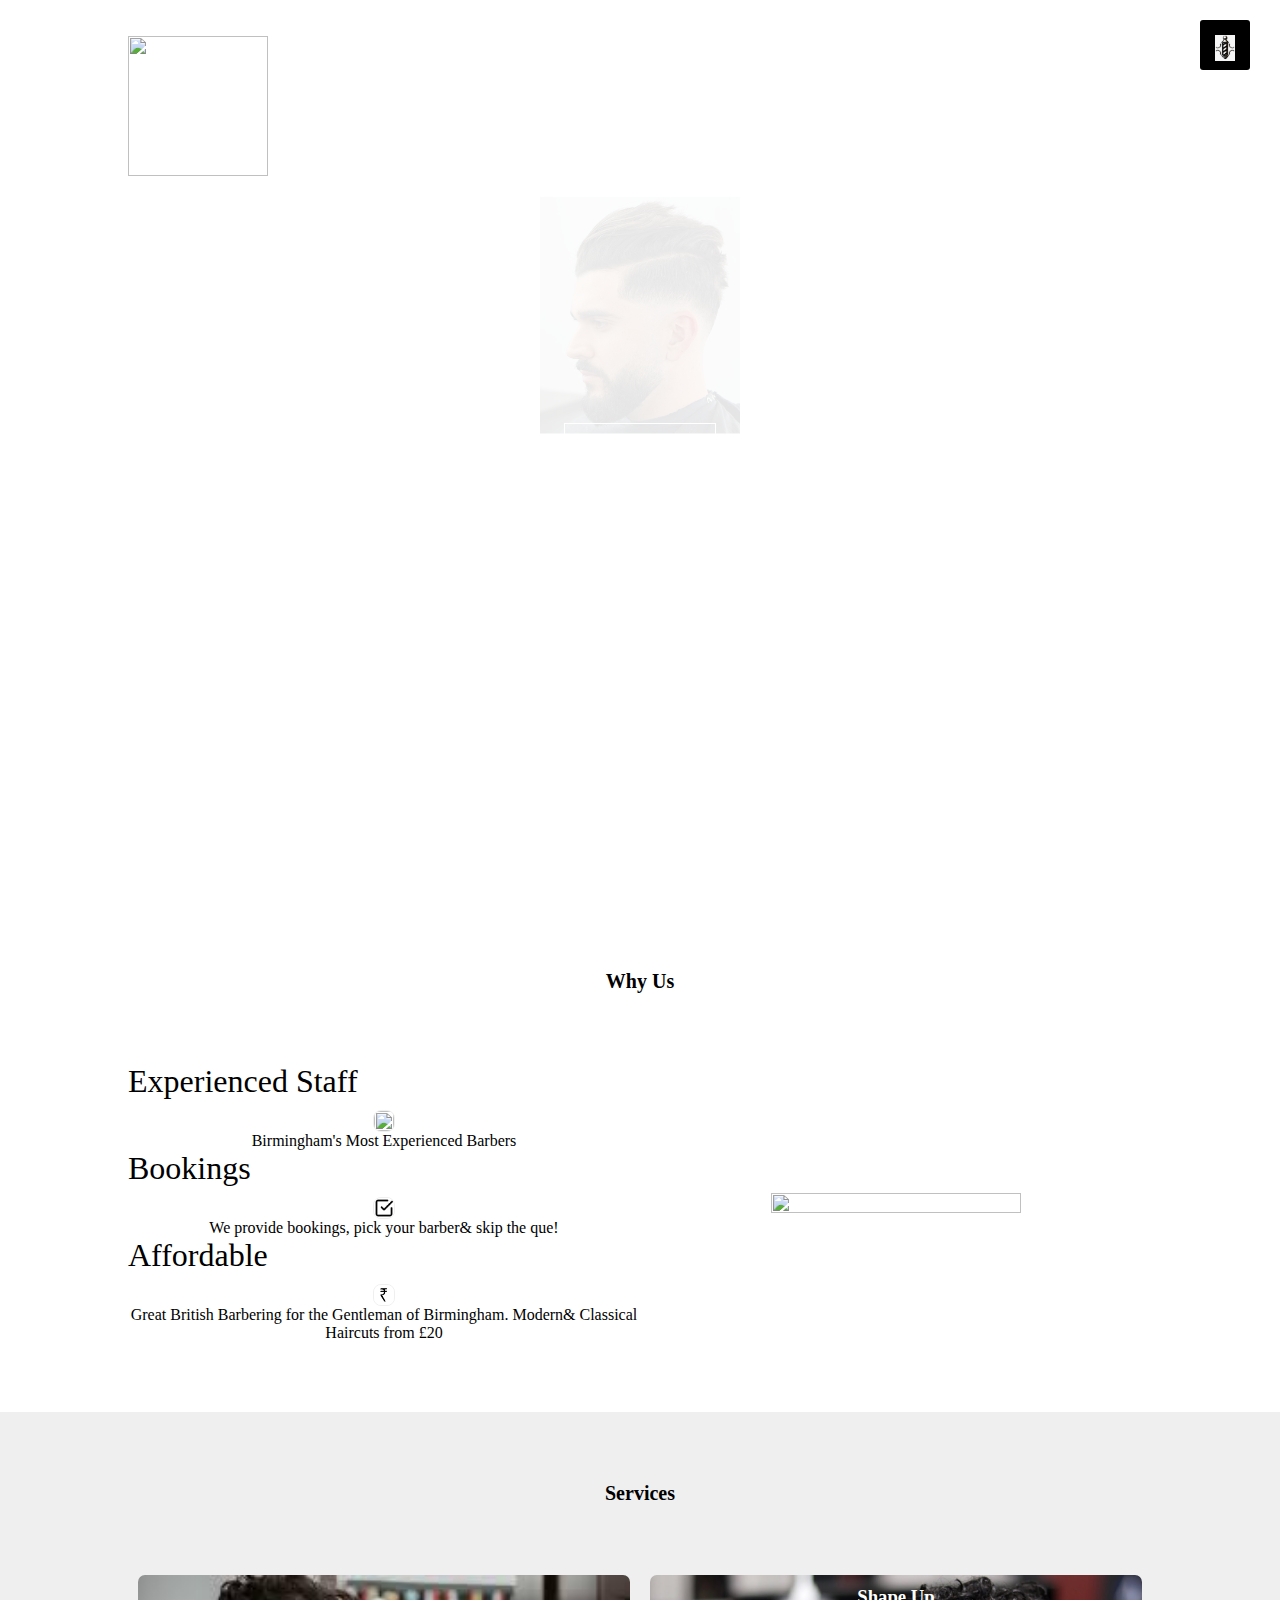
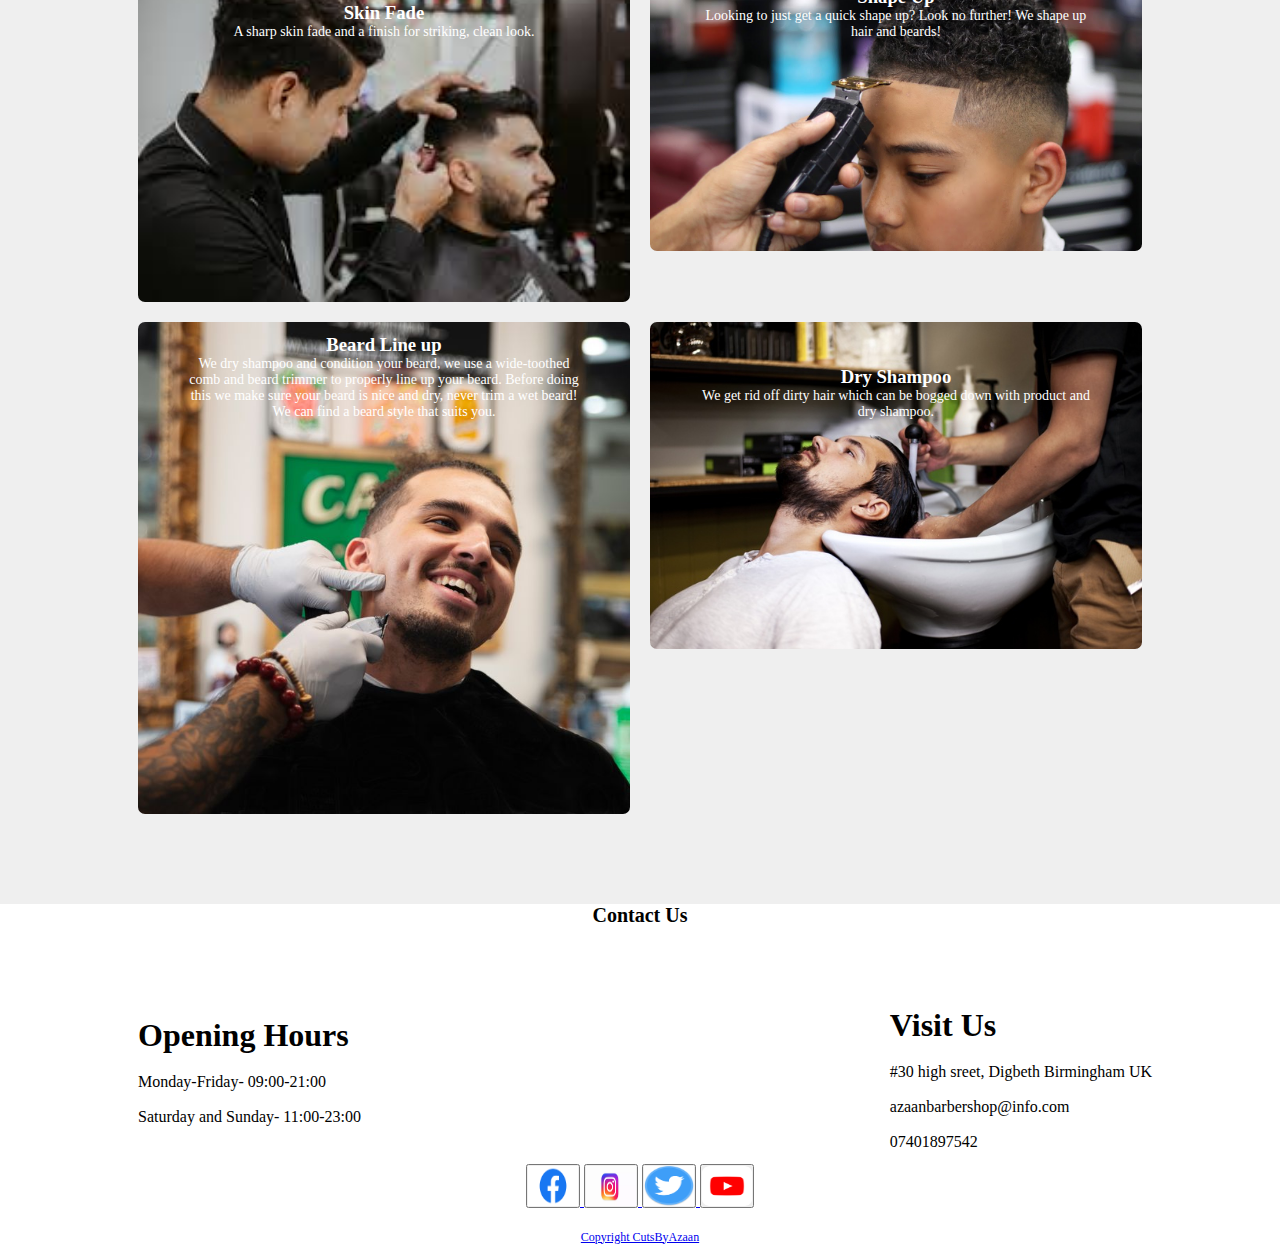
==== fe12/index.html @ cf3e7707 "Add files via upload" ====
<html>
	<head>
		<title> Azaan's BarberShop</title>
		<meta name="viewport" content="width =device-width, initial-scale=1">
		<meta name="viewport" content="width=device-width, initial-scale=1">
		<link rel="stylesheet" href="styles/mystyles.css">
		
		</head>
		<body>
		<section id="banner">
		<img src="logo.png" class="logo">
		<div class="banner-text">
		<h1>CutsByAzaan</h1>
		<p>Let Your Trim Do The Talking</p>
		<div class="banner-btn">
		<a href="#"><span></span>About Us</a>
		<p> An Authentic Barber Shop</p>
		<p> CutsByAzaan lanched 2022 we have been succeeding for last few months. With a highly qualifed trained team we will never let you leave the salon without 100% satisfaction that's for sure!<p>
		</div>
		</div>
		</section>
		
		<div id="sideNav">
			<nav>
			<ul>
				<li><a href="#banner ">Home</a></li>
				<li><a href="#features">Features</a></li>
				<li><a href="#services">Services</a></li>
				<li><a href="#contact">Contact Us</a></li>
			
			
			</ul>
			</nav>
		</div>
		<div id="menuBtn">
			<img src="media/transparent.png" id="menu">
		</div>
		
		<!--Features-->
		
		<section id="features">
		<div class="title-text">
		<p>Why Us</p>
		</div>
		<div class="feature-box">
			<div class="features">
				<h1>Experienced Staff</h1>
				<div class="features-desc">
				<div class="feature-icon">
				<img src="media/shield.png">
				</div>
				<div class="feature-text">
				<p>Birmingham's Most Experienced Barbers</p>
				</div>
				</div>
				
				<h1>Bookings</h1>
				<div class="features-desc">
				<div class="feature-icon">
				<img src="media/check.png">
				</div>
				<div class="feature-text">
				<p>We provide bookings, pick your barber& skip the que!</p>
				</div>
				</div>
				<h1>Affordable</h1>
				<div class="features-desc">
				<div class="feature-icon">
				<img src="media/inr.jpg">
				</div>
				<div class="feature-text">
				<p>Great British Barbering for the Gentleman of Birmingham. Modern& Classical Haircuts from £20</p>
				</div>
				</div>
			</div>
			<div class="features-img">
				<img src="media/barber-man3.png">
			</div>
		</div>
		</section>
		
		<!--Services-->

		<section id="services">
		<div class="title-text">
		<p>Services</p>
		</div>
			<div class="service-box">
			<div class="single-service">
				<img src="media/skinfade.jpg">
				<div class="services-desc">
				<h3>Skin Fade</h3>
				<p>A sharp skin fade and a finish for striking, clean look.</p>
				</div>
				<div class="overlay">
				</div>
			</div>
			<div class="single-service">
				<img src="media/box.jpg">
				<div class="services-desc">
				<h3>Shape Up</h3>
				<p>Looking to just get a quick shape up? Look no further! We shape up hair and beards!</p>
				</div>
				<div class="overlay">
				</div>
			</div>
			<div class="single-service">
				<img src="media/beardtrim.jpg">
				<div class="services-desc">
				<h3>Beard Line up</h3>
				<p> We dry shampoo and condition your beard, we use a wide-toothed comb and beard trimmer to properly line up your beard. Before doing this we make sure your beard is nice and dry, never trim a wet beard! We can find a beard style that suits you.</p>
				</div>
				<div class="overlay">
				</div>
			</div>
			<div class="single-service">
				<img src="media/hairwash.jpg">
				<div class="services-desc">
				<h3>Dry Shampoo</h3>
				<p>We get rid off dirty hair which can be bogged down with product and dry shampoo.</p>
				</div>
				<div class="overlay">
				</div>
			</div>
		</div>
		
		</section>
		
		
		<!--footer-->
		
		
		<section id="contact">
			<img src="media/footer-img.jpg" class="footer-img">
		<div class="title-text">
		<p>Contact Us</p>
		</div>
		<div class="footer-row">
		<div class="footer-left">
		<h1>Opening Hours</h1>
		<p>Monday-Friday- 09:00-21:00</p>
		<p>Saturday and Sunday- 11:00-23:00</p>
		</div>
		<div class="foot-right">
		<h1>Visit Us</h1>
		<p> #30 high sreet, Digbeth Birmingham UK</P>
		<p>azaanbarbershop@info.com</p>
		<p>07401897542</p>
		</div>
		</div>

		<div class="socialmedia-links">
		<div class="social-img">
		<button>
		<a href="https://facebook.com/"> <img src="media/facebook.png">
		</button>
		<button>
		<a href="https://instagram.com/"> <img src="media/instagram.png">
		</button>
		<button>
		<a href="https://twitter.com/"> <img src="media/twitter.png">
		</button>
		<button>
		<a href="https://www.Youtube.com/"> <img src="media/youtube.png">
		</button>
		<p>Copyright CutsByAzaan</p>
		</div>
		</div>
		</div>
		
		
		</div>
		
		</section>
		
		
		
		</script>
		</body>
	<script src="script/script.js"></script>
	<script src="script/buttons.js"></script>

</html>
---- fe12/styles/mystyles.css ----
*{
	margin: 0;
	padding: 0;

}
#banner{
	background-image: url(media/background.jpg);
	background-size: cover;
	background-position: center;
	height: 100vh;
}
.logo{
	width: 140px;
	position: absolute;
	top:4%;
	left: 10%;
}
.banner-text{
	text-align: center;
	color: #fff;
	padding-top: 180px;
}
.banner-text h1{
	font-size: 130px;
}
.banner-text p{
	font-size: 20px;
	font-style: italic;
}
.banner-btn{
	margin: 70px auto 0;
}
.banner-btn a{
	width: 150px;
	text-decoration: none;
	display: inline-block;
	margin: 0 10px;
	padding: 12px 0;
	color: #fff;
	border: .5px solid #fff;
	position: relative;
	z-index: 1;
	transition: color 0.5s;
}
.banner-btn a span{
	width: 0%;
	height: 100%;
	position: absolute;
	top: 0;
	left: 0;
	background: #fff;
	z-index: -1;
	transition: 0.5s;
}
.banner-btn a:hover span{
	width: 100%;
}
.banner-btn a:hover{
	color: #000;
}
#sideNav{
	width: 250px;
	height: 100vh;
	position: fixed;
	right: -250px;
	top: 0;
	background: #000;
	z-index: 2;
	transition: 0.5s;
}
nav ul li{
	list-style: none;
	margin: 50px 20px;
}
nav ul li a{
	text-decoration: none;
	color: #fff;
}
#menuBtn{
	width: 50px;
	height: 50px;
	background: #000;
	text-align: center;
	position: fixed;
	right: 30px;
	top: 20px;
	border-radius: 3px;
	z-index: 3;
	cursor: pointer;
}
#menuBtn img{
	width: 20px;
	margin-top: 15px;
}
@media screen and (max-width: 770px){
	.banner-text h1{
	font-size: 44px;
	}
	.banner-btn a{
		display: block;
		margin: 20px auto;
	}
}

/*--Features--*/

#features{
	width: 100%;
	padding: 70px 0;
}
.title-text{
	text-align: center;
	padding-bottom: 70px;
}
.title-text p{
	margin: auto;
	font-size: 20px;
	color: #000;
	font-weight: bold;
	position: relative;
	z-index: 1;
	display: inline-block;
}

.title-text h1{
	font-size: 50px;
}
.feature-box{
	width: 80%;
	margin: auto;
	display: flex;
	flex-wrap: wrap;
	align-items: center;
	text-align: center;
}
.features{
	flex-basis: 50%;
}
.features-img{
	flex-basis: 50%;
	margin: auto;
}
.features-img img{
	width: 70%;
	border-radius: 10px;
}

.features h1{
	text-align: left;
	margin-bottom: 10px;
	font-weight: 100;
	color: #000;
}
.feature-icon img{
	width: 20px;
	height: 20px;
	font-size: 30px;
	line-height: 50px;
	border-radius: 8px;
	color: #009688;
	border: 1px solid #efefef;
}
@media screen and (max-width: 770px){
	.title-text h1{
		font-size: 35px;
	}
		.features{
			flex-basis: 100%;
	}
		.features-img{
			flex-basis: 100%;
	}
		.features-img img{
			width: 100%;
		}
}
		
/*--Services---*/

#services{
	width: 100%;
	padding: 70px 0;
	background: #efefef;
}
.title-text{
	text-align: center;
	padding-bottom: 70px;
}

.title-text p{
	margin: auto;
	font-size: 20px;
	color: #000;
	font-weight: bold;
}

.service-box{
	width: 80%;
	display: flex;
	flex-wrap: wrap;
	justify-content: space-around;
	margin: auto;
}
.single-service{
	flex-basis: 48%;
	text-align: center;
	border-radius: 7px;
	margin-bottom: 20px;
	color: #fff;
	position: relative;
}
.single-service img{
	width: 100%;
	border-radius: 7px;
}
.overlay{
	width: 100%;
	height: 100%;
	position: absolute;
	top: 0;
	border-radius: 7px;
	cursor: pointer;
	background: #efefef;
	opacity: 0;
  	transition: 1s;
}
.single-service:hover .overlay{
	opacity: 1;
}
.services-desc{
	width: 80%;
	position: absolute;
	bottom: 80%;
	left: 50%;
	transform:translateX(-50%);
}
hr{
	background: #fff;
	height: 2px;
	border: 0;
	margin: 15px auto;
	width: 60%;
}
.services-desc p{
	font-size: 14px;
}
.single-service:hover .service-desc{
	bottom: 40%;
	opacity: 1;
}
@media screen and (max-width: 770px){
.single-service{
	flex-basis: 100%;
	margin-bottom: 30px;
}
.services-desc p{
	font-size: 12px;
}
hr{
	margin:5px auto;
}
.services-desc p{
	font-size: 14px;
}
.single-service:hover .services-desc{
	bottom: 25%; !important;

}
}

/*---Footer---*/

#footer{
	padding: 100px 0 20px;
	background: #fff;
	position: relative;
}
.footer-row{
	width: 80%;
	margin: 0 auto;
	display: flex;
	justify-content: space-between;
	flex-wrap: wrap;
}
.footer-left, .footer-right{
	flex-basis:45%;
	padding: 10px;
	margin-bottom: 20px;
}
.footer-right{
	text-align: right;
}
.footer-row h1{
	margin: 10px 0;
}
.footer-row p{
	line-height: 35px;
}
.footer-img{
	max-width: 200px;
	opacity: 0.1;
	position: absolute;
	left: 50%;
	top: 35%;
	transform: translate(-50%, -50%);
}
.socialmedia-links{
	text-align: center;
}
.socialmedia-links{ 
		height: 40px;
}
.social-img img{
	height: 40px;
	width: 50px;
	font-size: 20px;
}
.socialmedia-links p{
	font-size: 12px;
	margin-top: 20px;
}
@media screen and (max-width: 770px({
		.footer-img{
			top: 25%;
		}
}
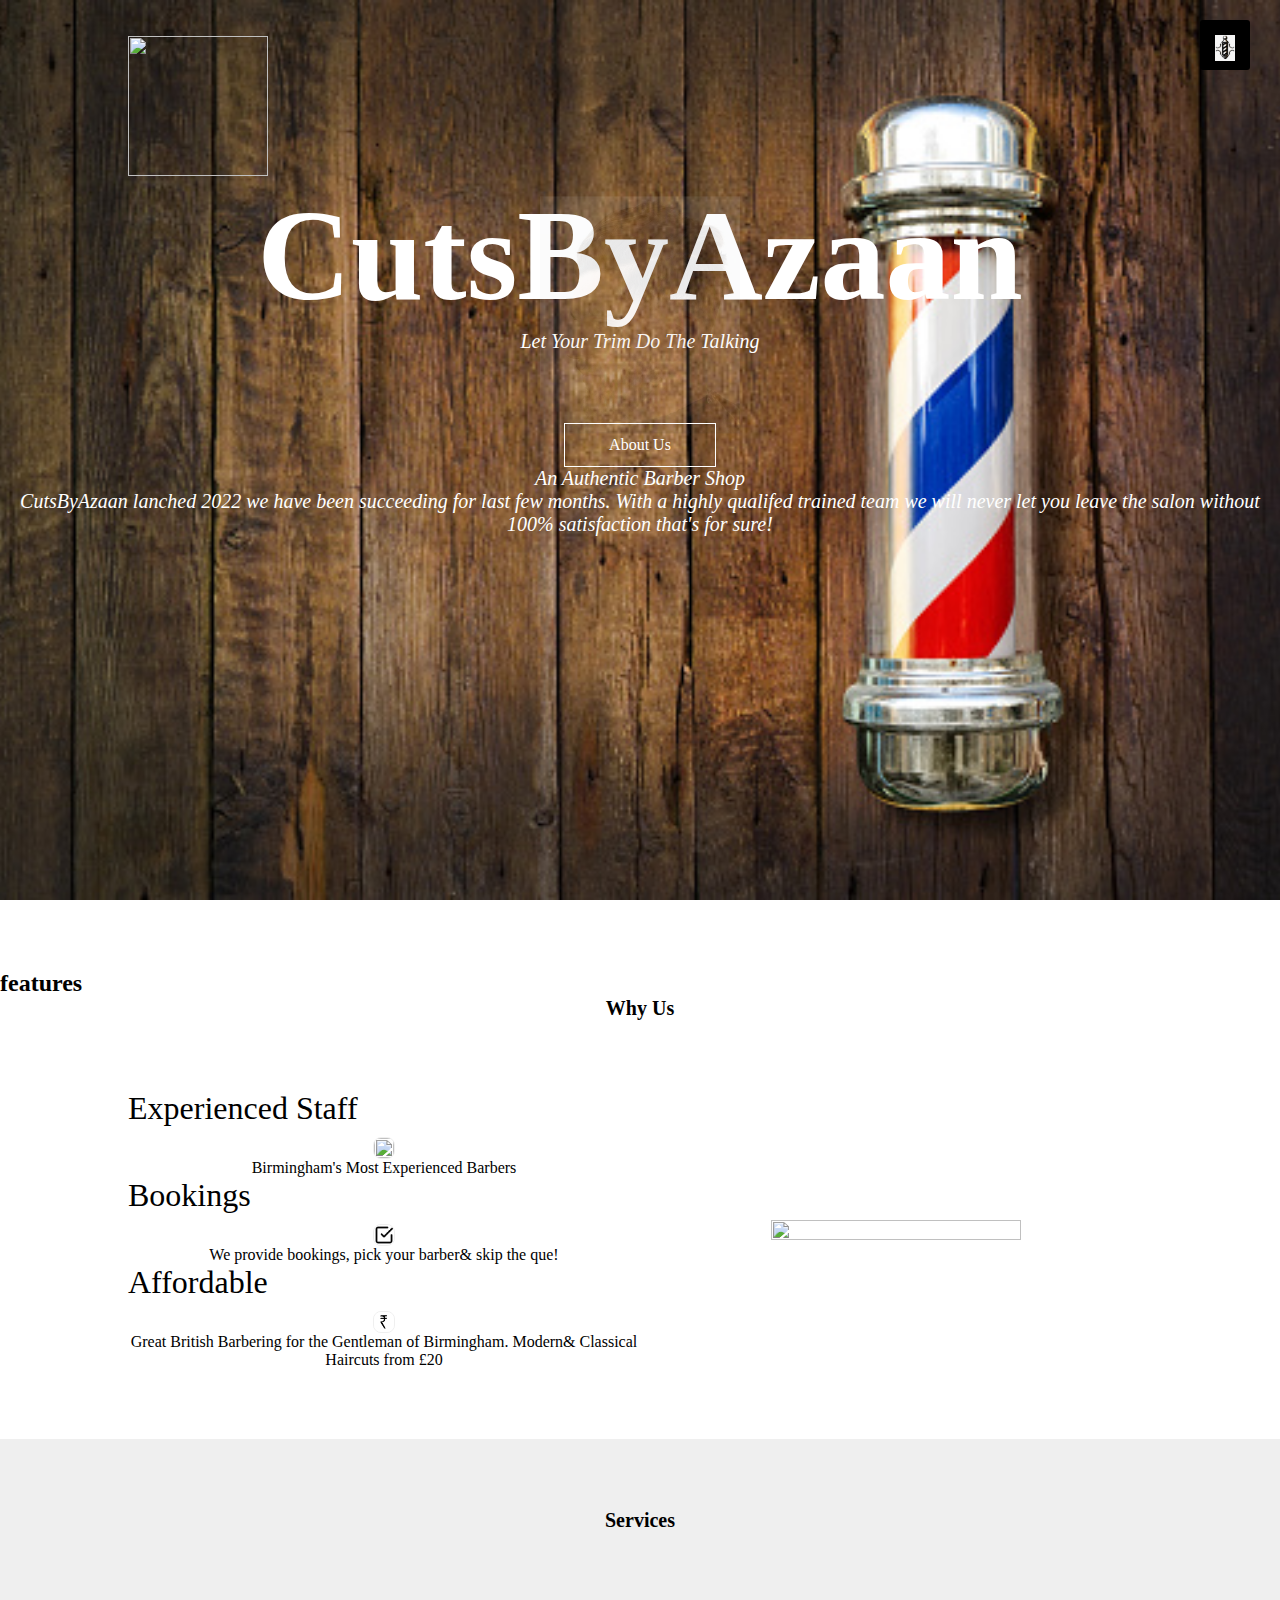
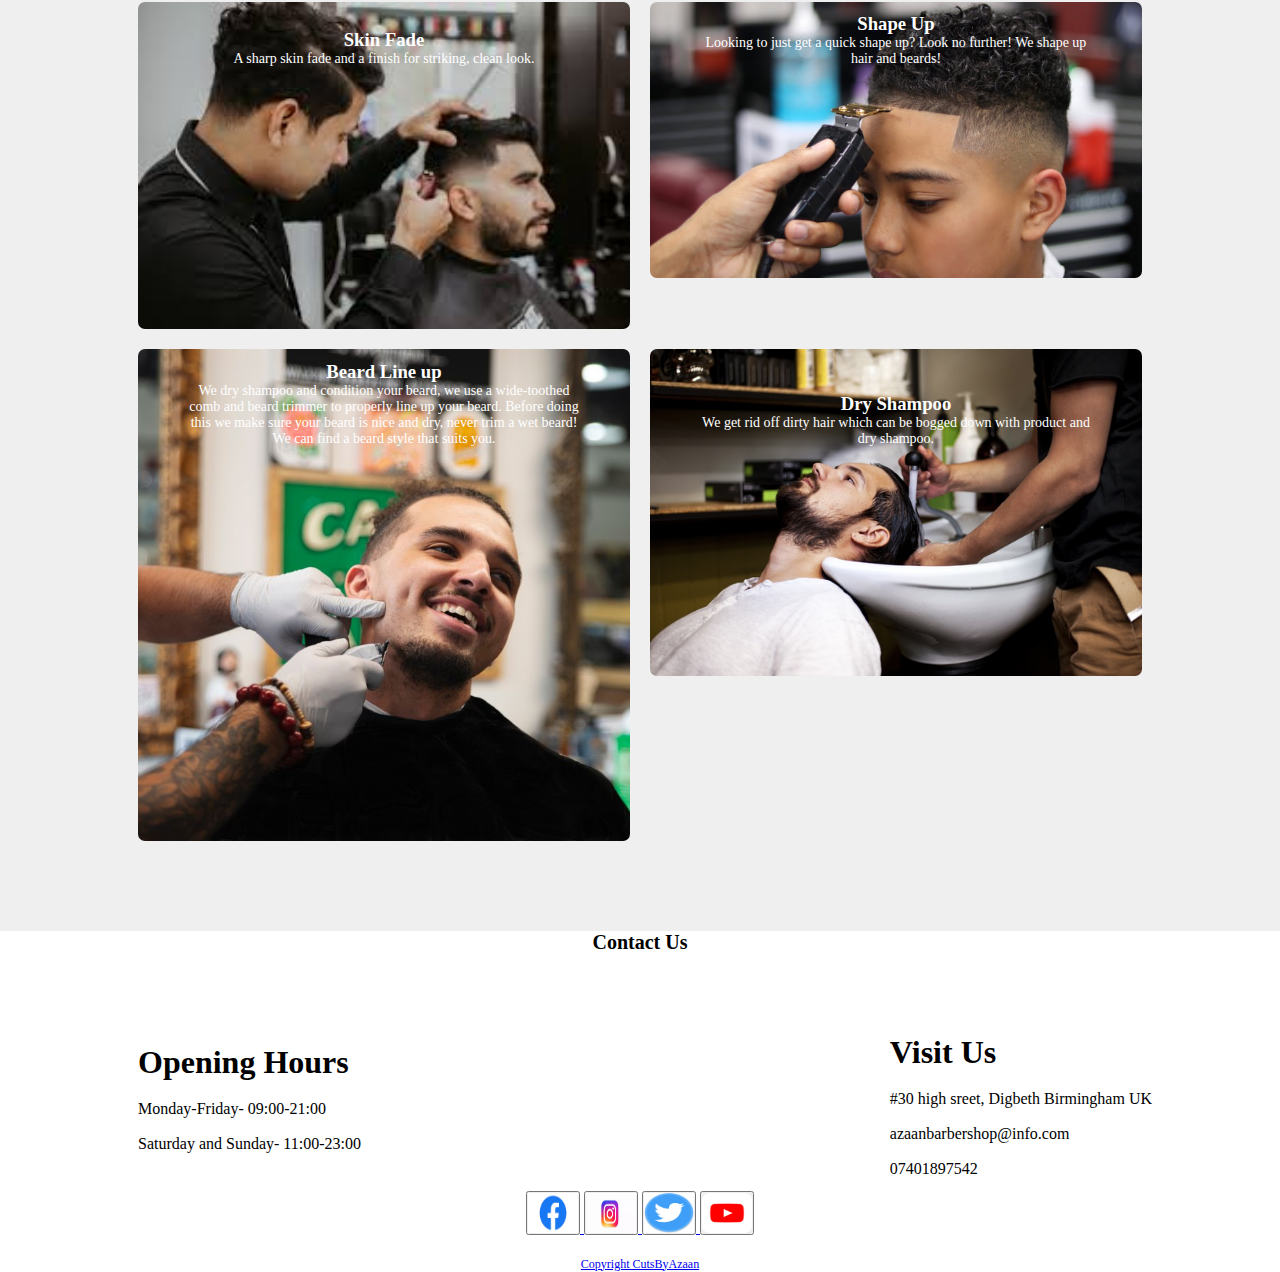
==== commit 59465eb5: "Add files via upload" ====
--- a/fe12/index.html
+++ b/fe12/index.html
@@ -3,8 +3,8 @@
 		<title> Azaan's BarberShop</title>
 		<meta name="viewport" content="width =device-width, initial-scale=1">
 		<meta name="viewport" content="width=device-width, initial-scale=1">
-		<link rel="stylesheet" href="styles/mystyles.css">
-		
+		<link rel="stylesheet" href="mystyles.css">
+
 		</head>
 		<body>
 		<section id="banner">
@@ -39,6 +39,7 @@
 		<!--Features-->
 		
 		<section id="features">
+		<h2>features</h2>
 		<div class="title-text">
 		<p>Why Us</p>
 		</div>
--- a/fe12/mystyles.css
+++ b/fe12/mystyles.css
@@ -0,0 +1,327 @@
+*{
+	margin: 0;
+	padding: 0;
+
+}
+#banner{
+	background-image: url(media/background.jpg);
+	background-size: cover;
+	background-position: center;
+	height: 100vh;
+}
+.logo{
+	width: 140px;
+	position: absolute;
+	top:4%;
+	left: 10%;
+}
+.banner-text{
+	text-align: center;
+	color: #fff;
+	padding-top: 180px;
+}
+.banner-text h1{
+	font-size: 130px;
+}
+.banner-text p{
+	font-size: 20px;
+	font-style: italic;
+}
+.banner-btn{
+	margin: 70px auto 0;
+}
+.banner-btn a{
+	width: 150px;
+	text-decoration: none;
+	display: inline-block;
+	margin: 0 10px;
+	padding: 12px 0;
+	color: #fff;
+	border: .5px solid #fff;
+	position: relative;
+	z-index: 1;
+	transition: color 0.5s;
+}
+.banner-btn a span{
+	width: 0%;
+	height: 100%;
+	position: absolute;
+	top: 0;
+	left: 0;
+	background: #fff;
+	z-index: -1;
+	transition: 0.5s;
+}
+.banner-btn a:hover span{
+	width: 100%;
+}
+.banner-btn a:hover{
+	color: #000;
+}
+#sideNav{
+	width: 250px;
+	height: 100vh;
+	position: fixed;
+	right: -250px;
+	top: 0;
+	background: #000;
+	z-index: 2;
+	transition: 0.5s;
+}
+nav ul li{
+	list-style: none;
+	margin: 50px 20px;
+}
+nav ul li a{
+	text-decoration: none;
+	color: #fff;
+}
+#menuBtn{
+	width: 50px;
+	height: 50px;
+	background: #000;
+	text-align: center;
+	position: fixed;
+	right: 30px;
+	top: 20px;
+	border-radius: 3px;
+	z-index: 3;
+	cursor: pointer;
+}
+#menuBtn img{
+	width: 20px;
+	margin-top: 15px;
+}
+@media screen and (max-width: 770px){
+	.banner-text h1{
+	font-size: 44px;
+	}
+	.banner-btn a{
+		display: block;
+		margin: 20px auto;
+	}
+}
+
+/*--Features--*/
+
+#features{
+	width: 100%;
+	padding: 70px 0;
+}
+.title-text{
+	text-align: center;
+	padding-bottom: 70px;
+}
+.title-text p{
+	margin: auto;
+	font-size: 20px;
+	color: #000;
+	font-weight: bold;
+	position: relative;
+	z-index: 1;
+	display: inline-block;
+}
+
+.title-text h1{
+	font-size: 50px;
+}
+.feature-box{
+	width: 80%;
+	margin: auto;
+	display: flex;
+	flex-wrap: wrap;
+	align-items: center;
+	text-align: center;
+}
+.features{
+	flex-basis: 50%;
+}
+.features-img{
+	flex-basis: 50%;
+	margin: auto;
+}
+.features-img img{
+	width: 70%;
+	border-radius: 10px;
+}
+
+.features h1{
+	text-align: left;
+	margin-bottom: 10px;
+	font-weight: 100;
+	color: #000;
+}
+.feature-icon img{
+	width: 20px;
+	height: 20px;
+	font-size: 30px;
+	line-height: 50px;
+	border-radius: 8px;
+	color: #009688;
+	border: 1px solid #efefef;
+}
+@media screen and (max-width: 770px){
+	.title-text h1{
+		font-size: 35px;
+	}
+		.features{
+			flex-basis: 100%;
+	}
+		.features-img{
+			flex-basis: 100%;
+	}
+		.features-img img{
+			width: 100%;
+		}
+}
+		
+/*--Services---*/
+
+#services{
+	width: 100%;
+	padding: 70px 0;
+	background: #efefef;
+}
+.title-text{
+	text-align: center;
+	padding-bottom: 70px;
+}
+
+.title-text p{
+	margin: auto;
+	font-size: 20px;
+	color: #000;
+	font-weight: bold;
+}
+
+.service-box{
+	width: 80%;
+	display: flex;
+	flex-wrap: wrap;
+	justify-content: space-around;
+	margin: auto;
+}
+.single-service{
+	flex-basis: 48%;
+	text-align: center;
+	border-radius: 7px;
+	margin-bottom: 20px;
+	color: #fff;
+	position: relative;
+}
+.single-service img{
+	width: 100%;
+	border-radius: 7px;
+}
+.overlay{
+	width: 100%;
+	height: 100%;
+	position: absolute;
+	top: 0;
+	border-radius: 7px;
+	cursor: pointer;
+	background: #efefef;
+	opacity: 0;
+  	transition: 1s;
+}
+.single-service:hover .overlay{
+	opacity: 1;
+}
+.services-desc{
+	width: 80%;
+	position: absolute;
+	bottom: 80%;
+	left: 50%;
+	transform:translateX(-50%);
+}
+hr{
+	background: #fff;
+	height: 2px;
+	border: 0;
+	margin: 15px auto;
+	width: 60%;
+}
+.services-desc p{
+	font-size: 14px;
+}
+.single-service:hover .service-desc{
+	bottom: 40%;
+	opacity: 1;
+}
+@media screen and (max-width: 770px){
+.single-service{
+	flex-basis: 100%;
+	margin-bottom: 30px;
+}
+.services-desc p{
+	font-size: 12px;
+}
+hr{
+	margin:5px auto;
+}
+.services-desc p{
+	font-size: 14px;
+}
+.single-service:hover .services-desc{
+	bottom: 25%; !important;
+
+}
+}
+
+/*---Footer---*/
+
+#footer{
+	padding: 100px 0 20px;
+	background: #fff;
+	position: relative;
+}
+.footer-row{
+	width: 80%;
+	margin: 0 auto;
+	display: flex;
+	justify-content: space-between;
+	flex-wrap: wrap;
+}
+.footer-left, .footer-right{
+	flex-basis:45%;
+	padding: 10px;
+	margin-bottom: 20px;
+}
+.footer-right{
+	text-align: right;
+}
+.footer-row h1{
+	margin: 10px 0;
+}
+.footer-row p{
+	line-height: 35px;
+}
+.footer-img{
+	max-width: 200px;
+	opacity: 0.1;
+	position: absolute;
+	left: 50%;
+	top: 35%;
+	transform: translate(-50%, -50%);
+}
+.socialmedia-links{
+	text-align: center;
+}
+.socialmedia-links{ 
+		height: 40px;
+}
+.social-img img{
+	height: 40px;
+	width: 50px;
+	font-size: 20px;
+}
+.socialmedia-links p{
+	font-size: 12px;
+	margin-top: 20px;
+}
+@media screen and (max-width: 770px({
+		.footer-img{
+			top: 25%;
+		}
+}
+
